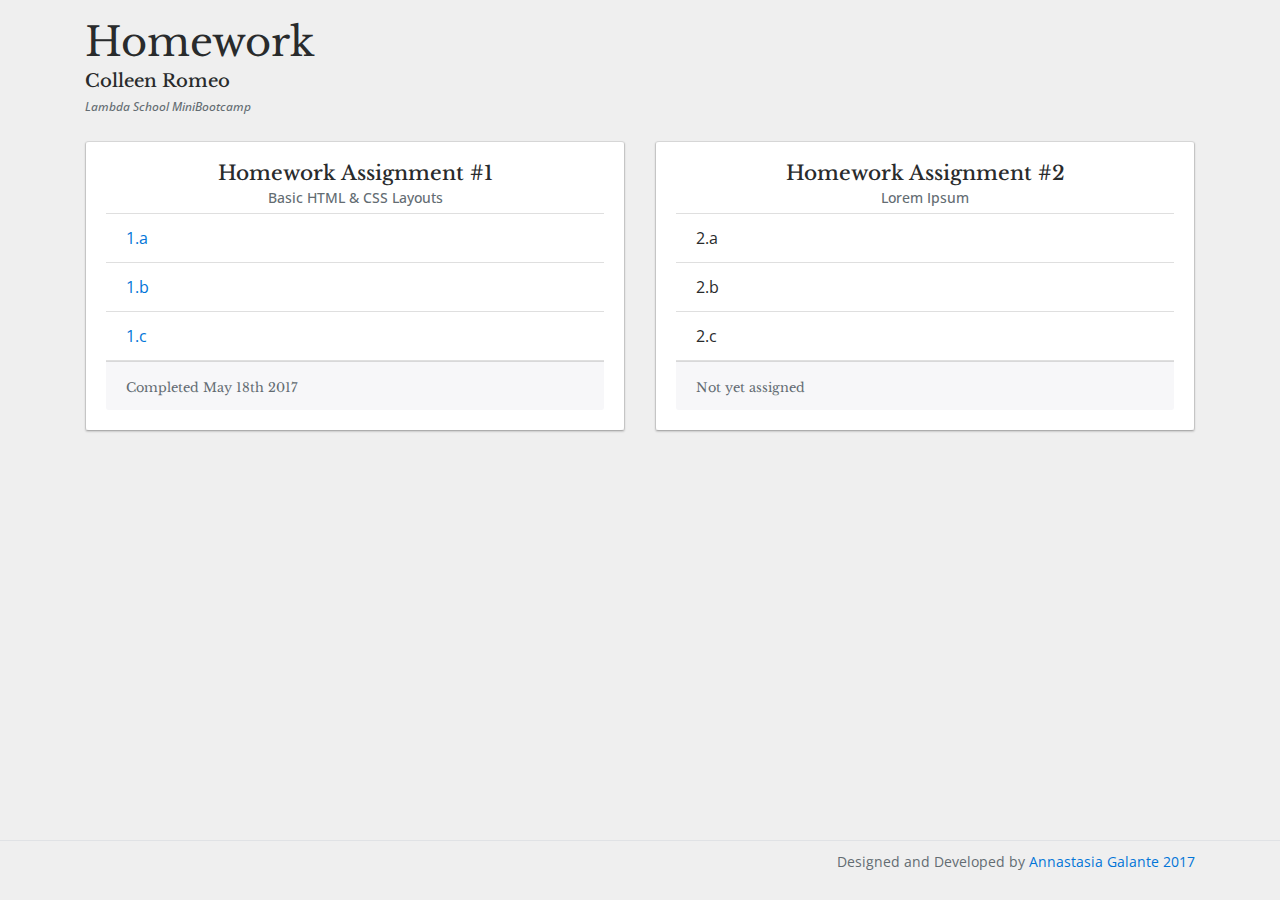
==== index.html @ 3f843483 "LSAnnaGalante" ====
<!DOCTYPE html>
<html>
<head>
	<meta charset="utf-8">
	<meta http-equiv="X-UA-Compatible" content="IE=edge">
    <meta name="viewport" content="width=device-width, initial-scale=1, shrink-to-fit=no">
	<title>CRomeo Homework</title>
	<link href="https://fonts.googleapis.com/css?family=Libre+Baskerville:400,400i|Open+Sans:400,700" rel="stylesheet">
	<!-- getting bootstrap -->
    <link rel="stylesheet" href = "bootstrap-4.0.0-alpha.6-dist/css/bootstrap.css">
	<link rel="stylesheet" type="text/css" href="styles.css">
</head>
<body>
	<div class="container introText">
		<h1>Homework</h1>
		<h2>Colleen Romeo</h2>
		<h3 class="text-muted">Lambda School MiniBootcamp</h3>
	</div>
<!-- Cards go here -->
<div class="container">
<div class="card-deck">
	<div class="card assignmentCard">
		<div class="card-block"> 
			<h4 class="card-title">Homework Assignment #1</h4>
			<h6 class="card-subtitle mb-2 text-muted">Basic HTML & CSS Layouts</h6>
			<ul class="list-group list-group-flush">
				<li class="list-group-item"><a href="http://codepen.io/VendettaFox/full/RVBjOP/" target="_blank">1.a</a></li>
				<li class="list-group-item"><a href="http://codepen.io/VendettaFox/full/bWxgZw/" target="_blank">1.b</a></li>
				<li class="list-group-item"><a href="http://codepen.io/VendettaFox/full/JNaWXV/" target="_blank">1.c</a></li>
			</ul>
		<div class="card-footer">
      		<small class="text-muted">Completed May 18th 2017</small>
    	</div>
		</div>
	</div><!-- End Card 1 -->
	<div class="card assignmentCard">
		<div class="card-block"> 
			<h4 class="card-title">Homework Assignment #2</h4>
			<h6 class="card-subtitle mb-2 text-muted">Lorem  Ipsum</h6>
			<ul class="list-group list-group-flush">
				<li class="list-group-item">2.a</li>
				<li class="list-group-item">2.b</li>
				<li class="list-group-item">2.c</li>
			</ul>
		<div class="card-footer">
      		<small class="text-muted">Not yet assigned</small>
    	</div>
		</div>
	</div><!-- End Card 2 -->


</div><!-- End card-group-->
</div><!-- End Container -->
<!-- End Cards -->
<footer class="footer">
      <div class="container footerContainer">
        <p class="text-muted">Designed and Developed by <a href="https://github.com/AnnaGalante/LSMiniBootcamp" target="_blank">Annastasia Galante 2017</a></p>
      </div>
    </footer>
</body>
</html>
---- styles.css ----
body{
	background-color: #efefef;
	font-family: 'Libre Baskerville', serif;
	padding-top: 20px;
	margin-bottom: 60px;
}
h1{
	font-weight: 400;
}
h2{
	font-size: 18px;
}
h3{
	font-size: 12px;
	font-style: oblique;
	font-family: 'Open Sans', sans-serif;
}
.introText{
	padding-bottom: 20px;
}

/* Card Styling */
.assignmentCard{
	width: 300px;
}
.card-title{
	font-size: 20px;
	text-align: center;
}

li{
	font-family: 'Open Sans', sans-serif;
}

.card-subtitle{
	font-size: 14px;
	text-align: center;
	font-family: 'Open Sans', sans-serif;
}

.card-block { /* messing with material design shadows */
  box-shadow: 0 1px 3px rgba(0,0,0,0.12), 0 1px 2px rgba(0,0,0,0.24);
  transition: all 0.3s cubic-bezier(.25,.8,.25,1);
}

.card-block:hover {
  box-shadow: 0 3px 6px rgba(0,0,0,0.16), 0 3px 6px rgba(0,0,0,0.23);
}
/* Footer */
.footer {
  position: absolute;
  bottom: 0;
  width: 100%;
  height: 60px;
  /*background-color: #bdc3c7;*/
  padding-top: 10px;
  text-align: right;
  border-top: 1px solid #e0e2e5;
}
.footerContainer{
  font-size: 14px;
  font-family: 'Open Sans', sans-serif;
}
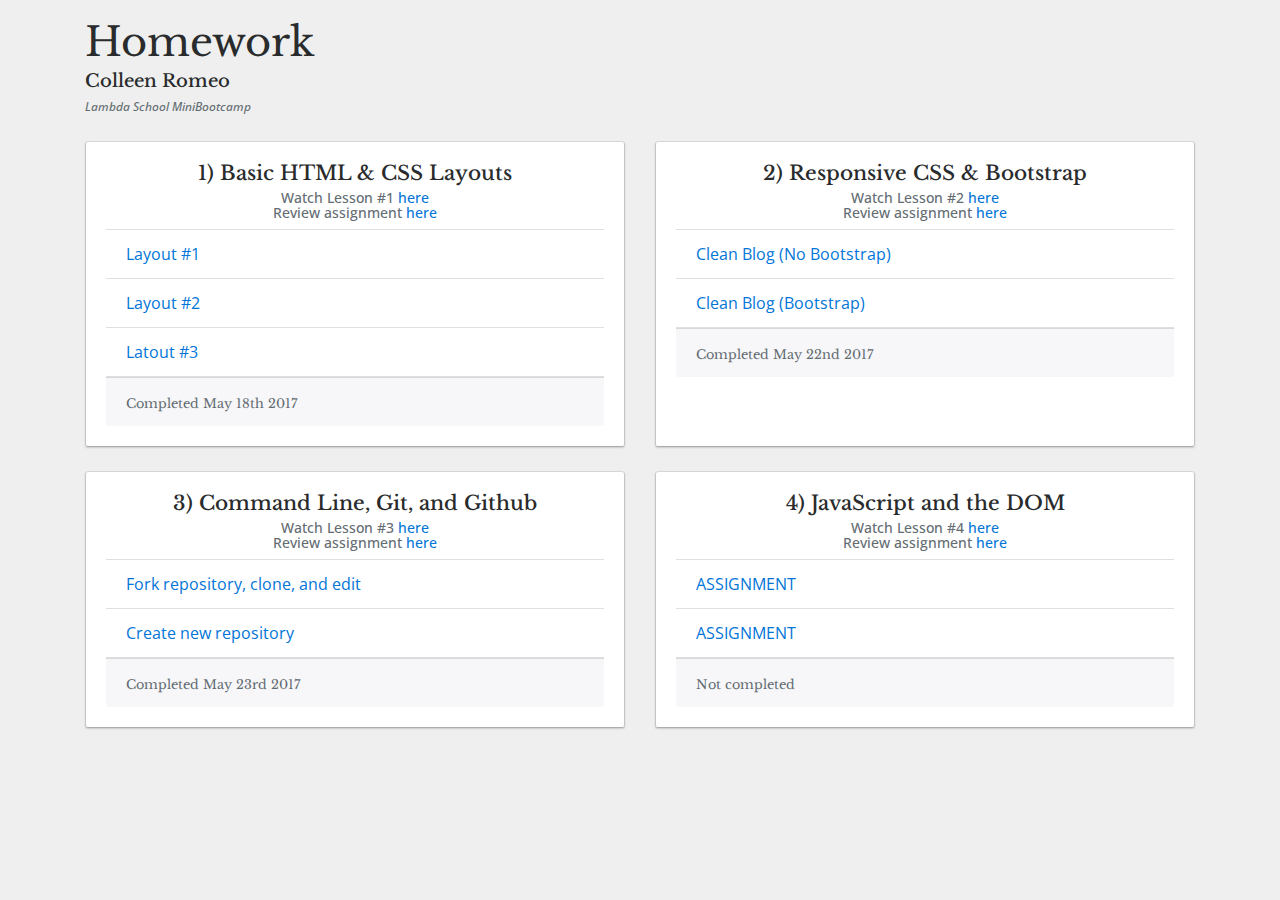
==== commit b9d0d673: "first commit" ====
--- a/index.html
+++ b/index.html
@@ -21,12 +21,14 @@
 <div class="card-deck">
 	<div class="card assignmentCard">
 		<div class="card-block"> 
-			<h4 class="card-title">Homework Assignment #1</h4>
-			<h6 class="card-subtitle mb-2 text-muted">Basic HTML & CSS Layouts</h6>
+			<h4 class="card-title">1) Basic HTML & CSS Layouts</h4>
+			<h6 class="card-subtitle mb-2 text-muted">Watch Lesson #1<a href="https://www.youtube.com/watch?v=nLs9I8MRbO0"> here</a></br>
+				Review assignment<a href="https://github.com/SunJieMing/LS-Web-Intro-I"> here</a></h6>
+			
 			<ul class="list-group list-group-flush">
-				<li class="list-group-item"><a href="http://codepen.io/VendettaFox/full/RVBjOP/" target="_blank">1.a</a></li>
-				<li class="list-group-item"><a href="http://codepen.io/VendettaFox/full/bWxgZw/" target="_blank">1.b</a></li>
-				<li class="list-group-item"><a href="http://codepen.io/VendettaFox/full/JNaWXV/" target="_blank">1.c</a></li>
+				<li class="list-group-item"><a href="http://codepen.io/VendettaFox/full/RVBjOP/" target="_blank">Layout #1</a></li>
+				<li class="list-group-item"><a href="http://codepen.io/VendettaFox/full/bWxgZw/" target="_blank">Layout #2</a></li>
+				<li class="list-group-item"><a href="http://codepen.io/VendettaFox/full/JNaWXV/" target="_blank">Latout #3</a></li>
 			</ul>
 		<div class="card-footer">
       		<small class="text-muted">Completed May 18th 2017</small>
@@ -35,27 +37,61 @@
 	</div><!-- End Card 1 -->
 	<div class="card assignmentCard">
 		<div class="card-block"> 
-			<h4 class="card-title">Homework Assignment #2</h4>
-			<h6 class="card-subtitle mb-2 text-muted">Lorem  Ipsum</h6>
+			<h4 class="card-title">2) Responsive CSS & Bootstrap</h4>
+			<h6 class="card-subtitle mb-2 text-muted">Watch Lesson #2<a href="https://www.youtube.com/embed/oXziWoSD8vQ"> here</a></br>
+					Review assignment<a href="https://github.com/austenallred/lswebhomework2"> here</a></h6>
+			
 			<ul class="list-group list-group-flush">
-				<li class="list-group-item">2.a</li>
-				<li class="list-group-item">2.b</li>
-				<li class="list-group-item">2.c</li>
+				<li class="list-group-item"><a href="https://codepen.io/VendettaFox/pen/jmXBbb"> Clean Blog (No Bootstrap)</a></li>
+				<li class="list-group-item"><a href="https://codepen.io/VendettaFox/full/PmVGPX/">Clean Blog (Bootstrap)</a></li>
 			</ul>
 		<div class="card-footer">
-      		<small class="text-muted">Not yet assigned</small>
+      		<small class="text-muted">Completed May 22nd 2017</small>
     	</div>
 		</div>
 	</div><!-- End Card 2 -->
-
-
 </div><!-- End card-group-->
+</br>
+<div class="card-deck">
+	<div class="card assignmentCard">
+		<div class="card-block"> 
+			<h4 class="card-title">3) Command Line, Git, and Github</h4>
+			<h6 class="card-subtitle mb-2 text-muted">Watch Lesson #3<a href="https://www.youtube.com/embed/dTQDhVChVzg"> here</a></br>
+					Review assignment<a href="https://github.com/austenallred/lswebhomework3"> here</a></h6>
+			
+			<ul class="list-group list-group-flush">
+				<li class="list-group-item"><a href="https://github.com/VendettaFox/lswebhomework3">Fork repository, clone, and edit</a></li>
+				<li class="list-group-item"><a href="https://github.com/VendettaFox/helloLambdaSchool">Create new repository</a></li>
+			</ul>
+		<div class="card-footer">
+      		<small class="text-muted">Completed May 23rd 2017</small>
+    	</div>
+		</div>
+	</div><!-- End Card 3 -->
+	<div class="card assignmentCard">
+		<div class="card-block"> 
+			<h4 class="card-title">4) JavaScript and the DOM</h4>
+			<h6 class="card-subtitle mb-2 text-muted">Watch Lesson #4<a href="https://www.youtube.com/embed/GBNtL_51l5A"> here</a></br>
+					Review assignment<a href="https://github.com/austenallred/lswebhomework4"> here</a></h6>
+			
+			<ul class="list-group list-group-flush">
+				<li class="list-group-item"><a href="#">ASSIGNMENT</a></li>
+				<li class="list-group-item"><a href="#">ASSIGNMENT</a></li>
+			</ul>
+		<div class="card-footer">
+      		<small class="text-muted">Not completed</small>
+    	</div>
+		</div>
+	</div><!-- End Card 4 -->
+  </div><!--End of card-group-->
 </div><!-- End Container -->
 <!-- End Cards -->
-<footer class="footer">
+	<!--
+	<footer class="footer">
       <div class="container footerContainer">
         <p class="text-muted">Designed and Developed by <a href="https://github.com/AnnaGalante/LSMiniBootcamp" target="_blank">Annastasia Galante 2017</a></p>
       </div>
-    </footer>
+    </footer>-->
+
 </body>
 </html>